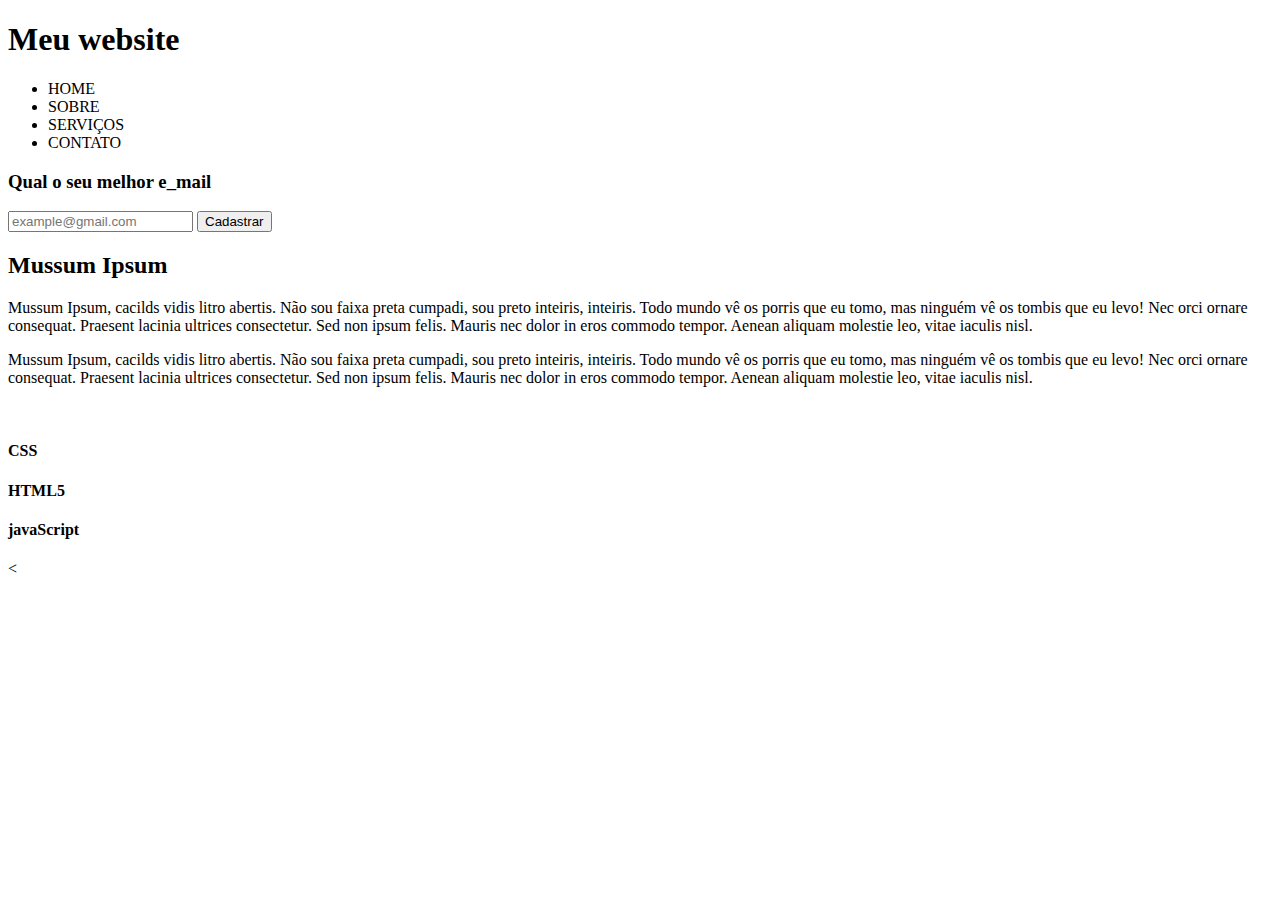
==== index.html @ ac7ca207 "Portfolio - Adicionando estrutura do projeto" ====
<!DOCTYPE html>
<html lang="pt-br">
<head>
	<title>Projeto 1</title>
	<link href="css/style.css" type="text/css" rel="stylesheet" />
	<meta name="projeto,tiago,css,html,js,jquery,javascript,curso" />
	<meta charset="UTF-8" />
</head>
<body>

	<header class="portfolio__header">
		<div class="portfolio__header_logo"><h1>Meu website</h1></div>
		<nav class="portfolio__header__navigation">
			<ul class="portfolio__header__navigation__list">
				<li class="portfolio__header__navigation__list__item">HOME</li>
				<li class="portfolio__header__navigation__list__item">SOBRE</li>
				<li class="portfolio__header__navigation__list__item">SERVIÇOS</li>
				<li class="portfolio__header__navigation__list__item">CONTATO</li>

			</ul>
		</nav>
	</header>
	<section class="portfolio__index">
		<div class="portfolio__index__shadow">
			<div class="portfolio__index__shadow__form">
				<form>
					<h3 class="portfolio__index__shadow__form__title" >Qual o seu melhor e_mail</h3>
					<input type="email" class="portfolio__index__shadow__form__email_value" placeholder="example@gmail.com" required/>
					<input type="submit" class="portfolio__index__shadow__form__submit" value="Cadastrar"/>
				</form>
			</div>
		</div>
	</section>
	<section class="portfolio__about">
		<div class="w-50">
			<div class="portfolio__about__hat">
				<h2>Mussum Ipsum</h2>
			</div>
			<div class="portfolio__about__text">
				<p>Mussum Ipsum, cacilds vidis litro abertis. Não sou faixa preta cumpadi, sou preto inteiris, inteiris. Todo mundo vê os porris que eu tomo, mas ninguém vê os tombis que eu levo! Nec orci ornare consequat. Praesent lacinia ultrices consectetur. Sed non ipsum felis. Mauris nec dolor in eros commodo tempor. Aenean aliquam molestie leo, vitae iaculis nisl.</p>
				<p>Mussum Ipsum, cacilds vidis litro abertis. Não sou faixa preta cumpadi, sou preto inteiris, inteiris. Todo mundo vê os porris que eu tomo, mas ninguém vê os tombis que eu levo! Nec orci ornare consequat. Praesent lacinia ultrices consectetur. Sed non ipsum felis. Mauris nec dolor in eros commodo tempor. Aenean aliquam molestie leo, vitae iaculis nisl.</p>
			</div>
		</div>
		<div class="w-50">
			<div class="portfolio__about__photo">
				<img src="" />
			</div>
		</div>
	</section>
	<section class="portfolio__specialties">
		<div clas="w-33">
			<div class="portfolio__specialties__list">
				<div class="portfolio__specialties__icon">
					<div class="portfolio__specialties__hat">
						<h4>CSS</h4>
					</div>
				</div>
			</div>
		</div>		
		<div clas="w-33">
			<div class="portfolio__specialties__list">
				<div class="portfolio__specialties__icon">
					<div class="portfolio__specialties__hat">
						<h4>HTML5</h4>
					</div>
				</div>
			</div>
		</div>		
		<div clas="w-33">
			<div class="portfolio__specialties__list">
				<div class="portfolio__specialties__icon">
					<div class="portfolio__specialties__hat">
						<h4>javaScript</h4>
					</div>
				</div>
			</div>
		</div>
	</section>
	<section>
		<
	</section>

</body>
</html>
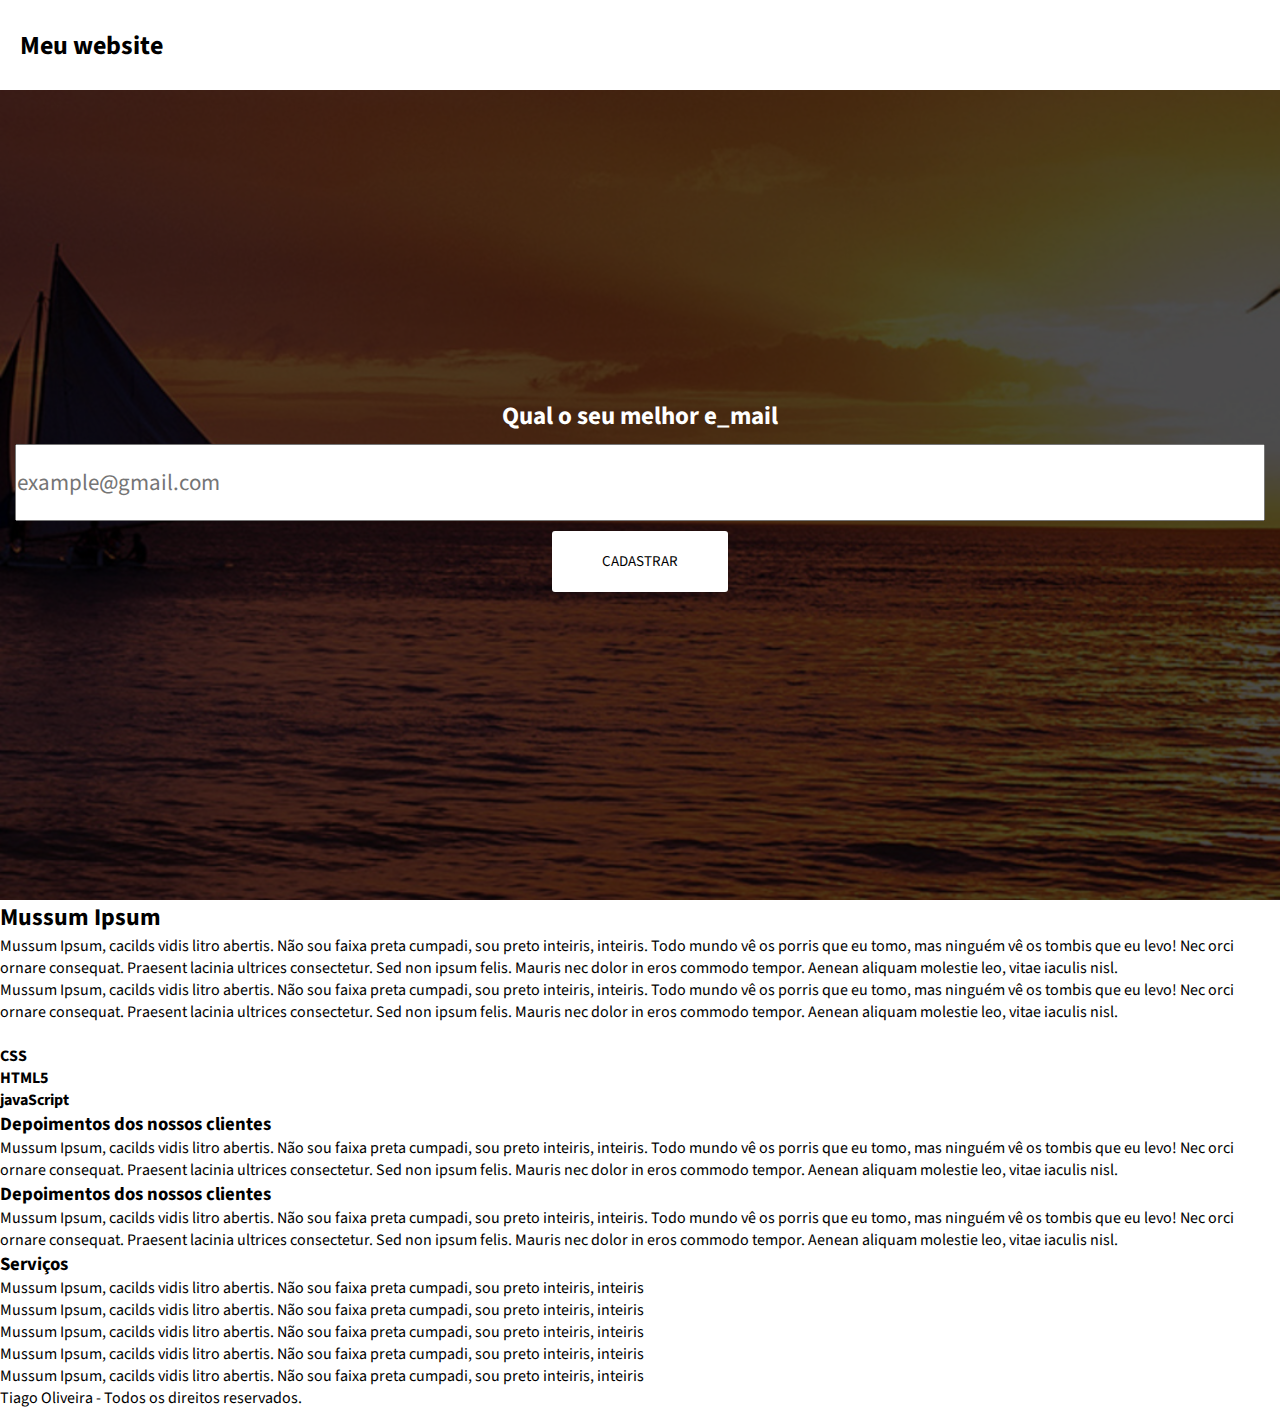
==== commit 1b30b366: "Adicionando font-awesome, adicionando fonts google, adicionando css index" ====
--- a/index.html
+++ b/index.html
@@ -3,8 +3,12 @@
 <head>
 	<title>Projeto 1</title>
 	<link href="css/style.css" type="text/css" rel="stylesheet" />
-	<meta name="projeto,tiago,css,html,js,jquery,javascript,curso" />
+	<meta name="keywords" content="projeto,tiago,css,html,js,jquery,javascript,curso" />
+	<meta name="description" content="Projeto pessoal para estudo de linguagens de programação" />
+	<meta name="viewport" content="width=device-width, initial-scale=1.0" />
+	<link rel="stylesheet" href="https://use.fontawesome.com/releases/v5.2.0/css/all.css" integrity="sha384-hWVjflwFxL6sNzntih27bfxkr27PmbbK/iSvJ+a4+0owXq79v+lsFkW54bOGbiDQ" crossorigin="anonymous">
 	<meta charset="UTF-8" />
+	<link href="https://fonts.googleapis.com/css?family=Source+Sans+Pro" rel="stylesheet">
 </head>
 <body>
 
@@ -19,15 +23,22 @@
 
 			</ul>
 		</nav>
+		<div class="portfolio__header__menu-toggle">
+			<i class="fas fa-bars">
+				
+			</i>
+		</div>
 	</header>
 	<section class="portfolio__index">
 		<div class="portfolio__index__shadow">
-			<div class="portfolio__index__shadow__form">
-				<form>
-					<h3 class="portfolio__index__shadow__form__title" >Qual o seu melhor e_mail</h3>
-					<input type="email" class="portfolio__index__shadow__form__email_value" placeholder="example@gmail.com" required/>
-					<input type="submit" class="portfolio__index__shadow__form__submit" value="Cadastrar"/>
-				</form>
+			<div class="container">
+				<div class="portfolio__index__shadow__form">
+					<form>
+						<h3 class="portfolio__index__shadow__form__hat" >Qual o seu melhor e_mail</h3>
+						<input type="email" class="portfolio__index__shadow__form__email_value" placeholder="example@gmail.com" required/>
+						<input type="submit" class="portfolio__index__shadow__form__submit" value="Cadastrar"/>
+					</form>
+				</div>
 			</div>
 		</div>
 	</section>
@@ -77,8 +88,36 @@
 		</div>
 	</section>
 	<section>
-		<
+		<div class="w-50">
+			<div class="portfolio__services__hat">
+				<h3>Depoimentos dos nossos clientes</h3>
+			</div>
+			<div class="portfolio__services__title">
+				<p>Mussum Ipsum, cacilds vidis litro abertis. Não sou faixa preta cumpadi, sou preto inteiris, inteiris. Todo mundo vê os porris que eu tomo, mas ninguém vê os tombis que eu levo! Nec orci ornare consequat. Praesent lacinia ultrices consectetur. Sed non ipsum felis. Mauris nec dolor in eros commodo tempor. Aenean aliquam molestie leo, vitae iaculis nisl.</p>
+			</div>
+			<div class="portfolio__services__hat">
+				<h3>Depoimentos dos nossos clientes</h3>
+			</div>
+			<div class="portfolio__services__title">
+				<p>Mussum Ipsum, cacilds vidis litro abertis. Não sou faixa preta cumpadi, sou preto inteiris, inteiris. Todo mundo vê os porris que eu tomo, mas ninguém vê os tombis que eu levo! Nec orci ornare consequat. Praesent lacinia ultrices consectetur. Sed non ipsum felis. Mauris nec dolor in eros commodo tempor. Aenean aliquam molestie leo, vitae iaculis nisl.</p>
+			</div>
+		</div>
+		<div class="w-50">
+			<div div class="portfolio__services__hat">
+				<h3>Serviços</h3>
+			</div>
+			<ul class="portfolio__services__list">
+				<li class="portfolio__services__list__item">Mussum Ipsum, cacilds vidis litro abertis. Não sou faixa preta cumpadi, sou preto inteiris, inteiris</li>				
+				<li class="portfolio__services__list__item">Mussum Ipsum, cacilds vidis litro abertis. Não sou faixa preta cumpadi, sou preto inteiris, inteiris</li>				
+				<li class="portfolio__services__list__item">Mussum Ipsum, cacilds vidis litro abertis. Não sou faixa preta cumpadi, sou preto inteiris, inteiris</li>				
+				<li class="portfolio__services__list__item">Mussum Ipsum, cacilds vidis litro abertis. Não sou faixa preta cumpadi, sou preto inteiris, inteiris</li>				
+				<li class="portfolio__services__list__item">Mussum Ipsum, cacilds vidis litro abertis. Não sou faixa preta cumpadi, sou preto inteiris, inteiris</li>
+			</ul>
+		</div>
 	</section>
+	<footer class="portfolio__footer">
+		<p class="portfolio__footer__text">Tiago Oliveira - Todos os direitos reservados.</p>
+	</footer>
 
 </body>
 </html>--- a/css/style.css
+++ b/css/style.css
@@ -0,0 +1,99 @@
+* {
+	padding: 0;
+	margin: 0;
+	box-sizing: border-box;
+	font-family: 'Source Sans Pro', sans-serif;
+}
+
+.container {
+	max-width: 1280px;
+	margin: 0 2%;
+	width: 100%;
+}
+
+.portfolio__header {
+	width: 100%;
+	height: 90px;
+	background-color: white;
+	box-shadow: 0 0.25rem 0.125rem 0 rgba(0,0,0,.05);
+	display: flex;
+	flex-direction: row;
+	flex-wrap: nowrap;
+	align-items: center;
+	justify-content: space-between;
+
+}
+
+.portfolio__header_logo {
+	font-size: 13px;
+	margin-left: 20px;
+}
+
+
+.portfolio__header__navigation {
+	display: none;
+}
+
+
+.portfolio__header__menu-toggle {
+	margin-right: 20px;
+	font-size: 23px;
+}
+
+.portfolio__index {
+	width: 100%;
+	height: calc(100vh - 90px);
+	background: url("../img/index.jpg");
+	background-repeat: no-repeat;
+	background-position: center;
+	background-size: cover;
+}
+
+.portfolio__index__shadow {
+	width: 100%;
+	height: 100%;
+	background-color: rgba(0,0,0,0.7);
+	display: flex;
+	justify-content: center;
+	align-items: center;
+
+}
+
+.portfolio__index__shadow__form {
+	width: 100%;
+	height: auto;
+	text-align: center;
+}
+
+.portfolio__index__shadow__form__hat {
+	font-size: 25px;
+	color: #fff;
+}
+
+.portfolio__index__shadow__form__email_value {
+	display: inline-block;
+	width: 100%;
+	padding: 20px 0;
+	font-size: 23px;
+	margin-top: 10px;
+}
+
+
+.portfolio__index__shadow__form__submit {
+	padding: 20px 50px;
+	text-decoration: none;
+	background-color: white;
+	color: #000;
+	margin-top: 10px;
+	border: none;
+	font-size: 15px;
+	border-radius: 3px;
+	text-transform: uppercase;
+	display: inline-block;
+}
+
+@media(min-width: 992px) {
+	.container {
+		margin: 0 15px;
+	}
+}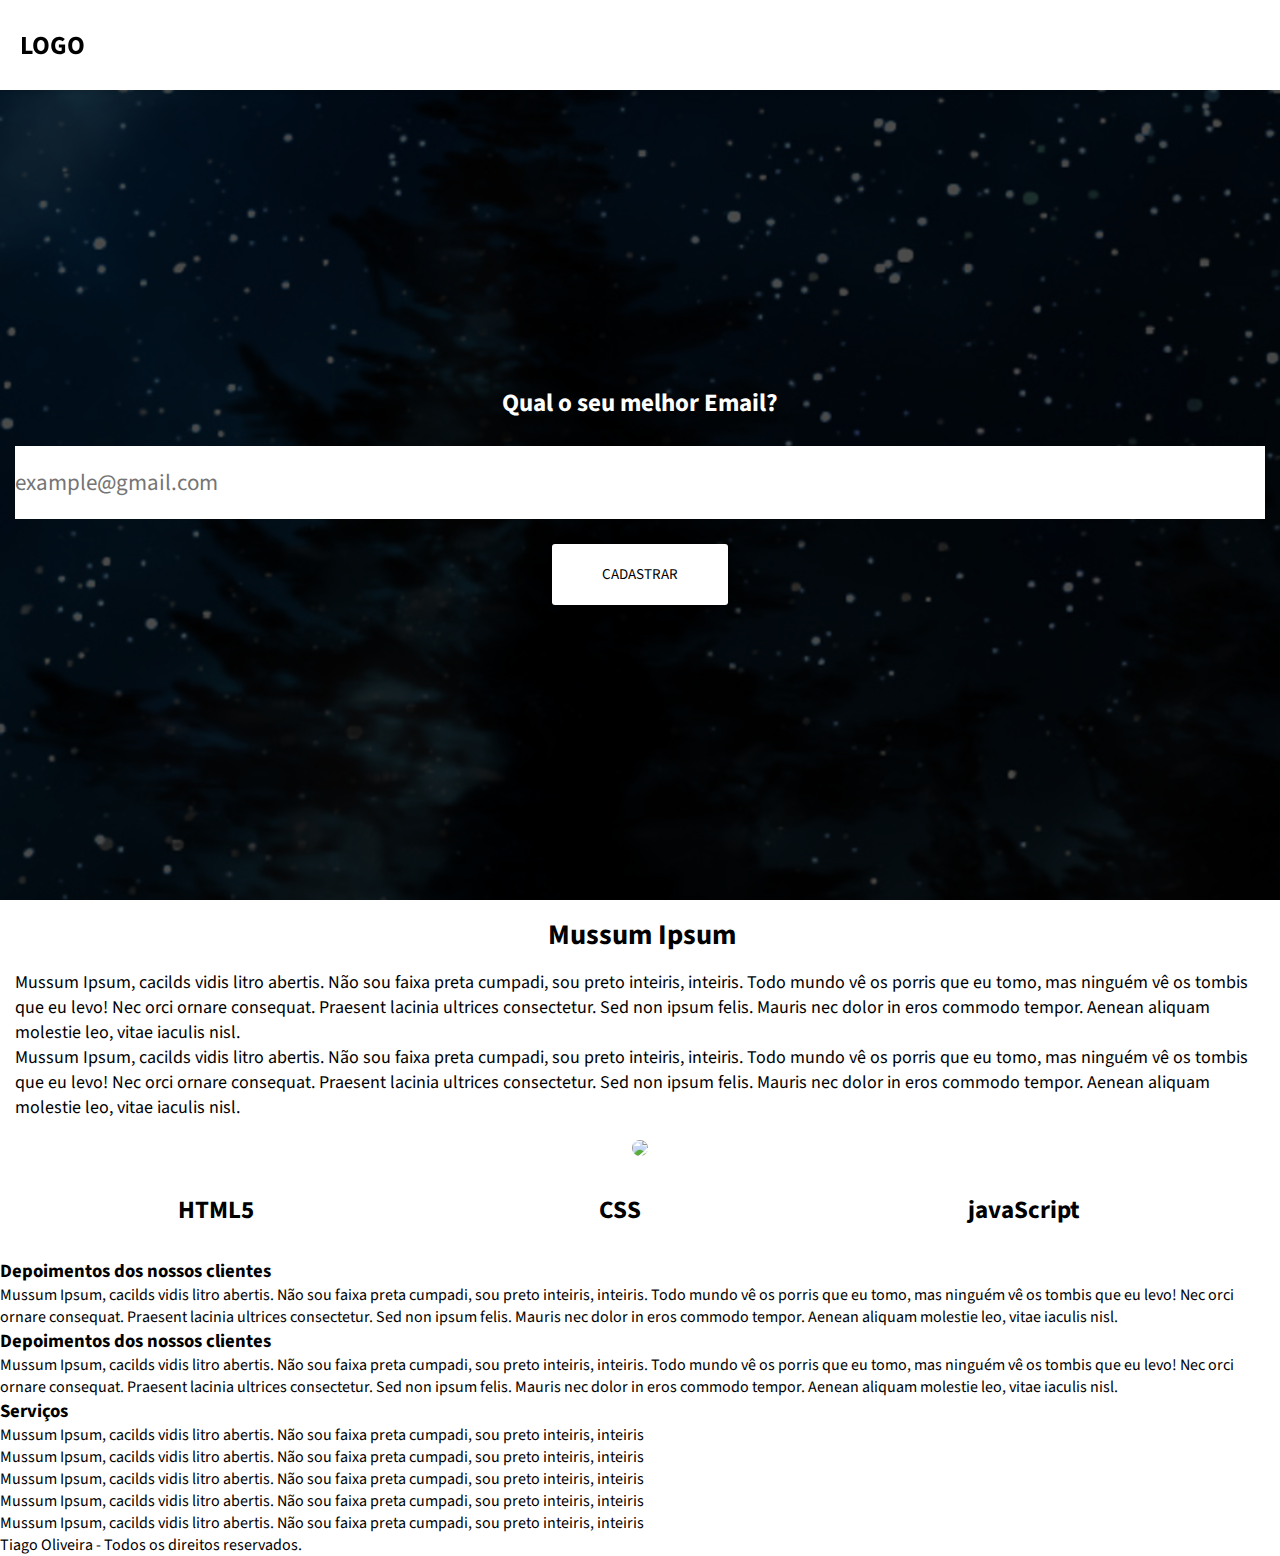
==== commit e926b31d: "Script modificacoes" ====
--- a/index.html
+++ b/index.html
@@ -13,7 +13,7 @@
 <body>
 
 	<header class="portfolio__header">
-		<div class="portfolio__header_logo"><h1>Meu website</h1></div>
+		<div class="portfolio__header_logo"><h1>LOGO</h1></div>
 		<nav class="portfolio__header__navigation">
 			<ul class="portfolio__header__navigation__list">
 				<li class="portfolio__header__navigation__list__item">HOME</li>
@@ -34,7 +34,7 @@
 			<div class="container">
 				<div class="portfolio__index__shadow__form">
 					<form>
-						<h3 class="portfolio__index__shadow__form__hat" >Qual o seu melhor e_mail</h3>
+						<h3 class="portfolio__index__shadow__form__hat" >Qual o seu melhor Email?</h3>
 						<input type="email" class="portfolio__index__shadow__form__email_value" placeholder="example@gmail.com" required/>
 						<input type="submit" class="portfolio__index__shadow__form__submit" value="Cadastrar"/>
 					</form>
@@ -44,44 +44,51 @@
 	</section>
 	<section class="portfolio__about">
 		<div class="w-50">
-			<div class="portfolio__about__hat">
-				<h2>Mussum Ipsum</h2>
-			</div>
-			<div class="portfolio__about__text">
-				<p>Mussum Ipsum, cacilds vidis litro abertis. Não sou faixa preta cumpadi, sou preto inteiris, inteiris. Todo mundo vê os porris que eu tomo, mas ninguém vê os tombis que eu levo! Nec orci ornare consequat. Praesent lacinia ultrices consectetur. Sed non ipsum felis. Mauris nec dolor in eros commodo tempor. Aenean aliquam molestie leo, vitae iaculis nisl.</p>
-				<p>Mussum Ipsum, cacilds vidis litro abertis. Não sou faixa preta cumpadi, sou preto inteiris, inteiris. Todo mundo vê os porris que eu tomo, mas ninguém vê os tombis que eu levo! Nec orci ornare consequat. Praesent lacinia ultrices consectetur. Sed non ipsum felis. Mauris nec dolor in eros commodo tempor. Aenean aliquam molestie leo, vitae iaculis nisl.</p>
+			<div class="container">
+				<div class="portfolio__about__hat">
+					<h2>Mussum Ipsum</h2>
+				</div>
+				<div class="portfolio__about__text">
+					<p>Mussum Ipsum, cacilds vidis litro abertis. Não sou faixa preta cumpadi, sou preto inteiris, inteiris. Todo mundo vê os porris que eu tomo, mas ninguém vê os tombis que eu levo! Nec orci ornare consequat. Praesent lacinia ultrices consectetur. Sed non ipsum felis. Mauris nec dolor in eros commodo tempor. Aenean aliquam molestie leo, vitae iaculis nisl.</p>
+					<p>Mussum Ipsum, cacilds vidis litro abertis. Não sou faixa preta cumpadi, sou preto inteiris, inteiris. Todo mundo vê os porris que eu tomo, mas ninguém vê os tombis que eu levo! Nec orci ornare consequat. Praesent lacinia ultrices consectetur. Sed non ipsum felis. Mauris nec dolor in eros commodo tempor. Aenean aliquam molestie leo, vitae iaculis nisl.</p>
+				</div>
 			</div>
 		</div>
 		<div class="w-50">
 			<div class="portfolio__about__photo">
-				<img src="" />
+				<img src="img/you.jpg" class="img_responsive"/>
 			</div>
 		</div>
 	</section>
 	<section class="portfolio__specialties">
-		<div clas="w-33">
-			<div class="portfolio__specialties__list">
-				<div class="portfolio__specialties__icon">
-					<div class="portfolio__specialties__hat">
-						<h4>CSS</h4>
+		<div class="container">
+			<div class="w30">
+				<div class="portfolio__specialties__list">
+					<div class="portfolio__specialties__list__item">
+						<div class="portfolio__specialties__list__item__hat">
+							<h4>HTML5</h4>
+						</div>
+						<i class="fab fa-css3-alt"></i>
 					</div>
 				</div>
-			</div>
-		</div>		
-		<div clas="w-33">
-			<div class="portfolio__specialties__list">
-				<div class="portfolio__specialties__icon">
-					<div class="portfolio__specialties__hat">
-						<h4>HTML5</h4>
+			</div>		
+			<div class="w30">
+				<div class="portfolio__specialties__list">
+					<div class="portfolio__specialties__list__item">
+						<div class="portfolio__specialties__list__item__hat">
+							<h4>CSS</h4>
+						</div>
+						<i class="fab fa-html5"></i>
 					</div>
 				</div>
-			</div>
-		</div>		
-		<div clas="w-33">
-			<div class="portfolio__specialties__list">
-				<div class="portfolio__specialties__icon">
-					<div class="portfolio__specialties__hat">
-						<h4>javaScript</h4>
+			</div>		
+			<div class="w30">
+				<div class="portfolio__specialties__list">
+					<div class="portfolio__specialties__list__item">
+						<div class="portfolio__specialties__list__item__hat">
+							<h4>javaScript</h4>
+						</div>
+						<i class="fab fa-js"></i>
 					</div>
 				</div>
 			</div>
@@ -118,6 +125,8 @@
 	<footer class="portfolio__footer">
 		<p class="portfolio__footer__text">Tiago Oliveira - Todos os direitos reservados.</p>
 	</footer>
+<script src="js/jquery.js"></script>
+<script src="js/script.js"></script>
+</body>
 
-</body>
 </html>--- a/css/style.css
+++ b/css/style.css
@@ -8,7 +8,11 @@
 .container {
 	max-width: 1280px;
 	margin: 0 2%;
-	width: 100%;
+	width: 98%;
+}
+.w30{
+	width: 32%;
+	display: inline-block;
 }
 
 .portfolio__header {
@@ -21,7 +25,13 @@
 	flex-wrap: nowrap;
 	align-items: center;
 	justify-content: space-between;
+	position: fixed;
+	top: 0;
 
+}
+
+.portfolio__header--is-active {
+	position: fixed;
 }
 
 .portfolio__header_logo {
@@ -30,14 +40,32 @@
 }
 
 
+
 .portfolio__header__navigation {
-	display: none;
+	z-index: 4;
+    position: fixed;
+    top: 92px;
+    transition: all ease .7s;
+    width: 100%;
+    height: calc(100vh - 90px);
+    background-color: white;
+    left: -400%;
+}
+.portfolio__header__navigation--active {
+	left: 0;
 }
 
 
+.portfolio__header__navigation__list__item {
+	padding: 20px 0;
+	border-bottom: 1px solid #ccc;
+	padding-left: 20px;
+	cursor: pointer;
+}
+
 .portfolio__header__menu-toggle {
-	margin-right: 20px;
-	font-size: 23px;
+	padding: 20px;
+	font-size: 28px;
 }
 
 .portfolio__index {
@@ -47,6 +75,7 @@
 	background-repeat: no-repeat;
 	background-position: center;
 	background-size: cover;
+	margin-top: 90px;
 }
 
 .portfolio__index__shadow {
@@ -75,7 +104,8 @@
 	width: 100%;
 	padding: 20px 0;
 	font-size: 23px;
-	margin-top: 10px;
+	margin-top: 25px;
+	border: none;
 }
 
 
@@ -84,7 +114,7 @@
 	text-decoration: none;
 	background-color: white;
 	color: #000;
-	margin-top: 10px;
+	margin-top: 25px;
 	border: none;
 	font-size: 15px;
 	border-radius: 3px;
@@ -96,4 +126,43 @@
 	.container {
 		margin: 0 15px;
 	}
+}
+
+.portfolio__about {
+	width: 100%;
+	height: auto;
+}
+
+.portfolio__about__hat {
+	text-align:center;
+	margin: 15px 0;
+	font-size: 19px;
+}
+
+.portfolio__about__text {
+	font-size: 18px;
+}
+
+.portfolio__about__photo {
+	margin-top: 20px;
+	text-align: center;
+}
+.portfolio__about__photo img{
+	width: 70%;
+	border-radius: 100%;
+}
+
+.portfolio__specialties__list{
+	margin: 30px 0;
+}
+.portfolio__specialties__list__item {
+	display: flex;
+	flex-direction: column;
+	align-items: center;
+}
+.portfolio__specialties__list__item__hat {
+	font-size: 25px;
+}
+.portfolio__specialties__list__item > i {
+	font-size: 25px;
 }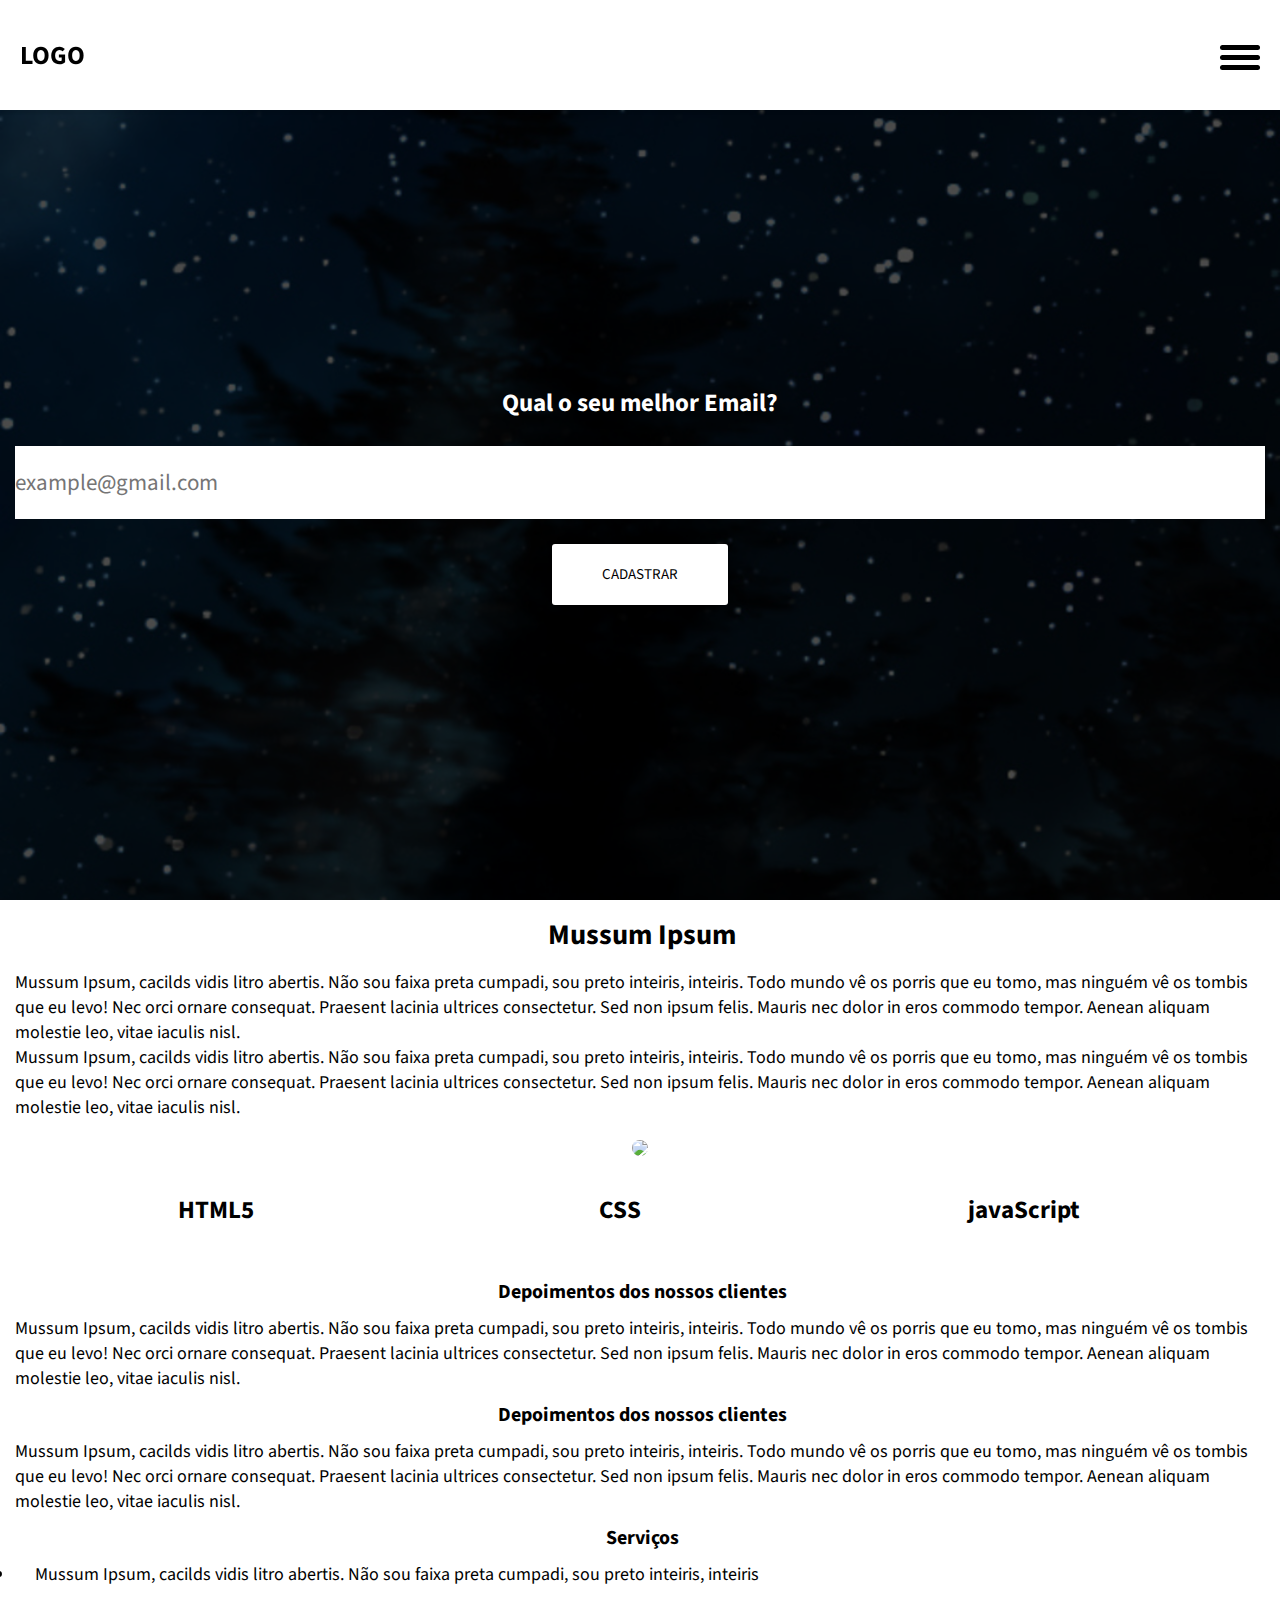
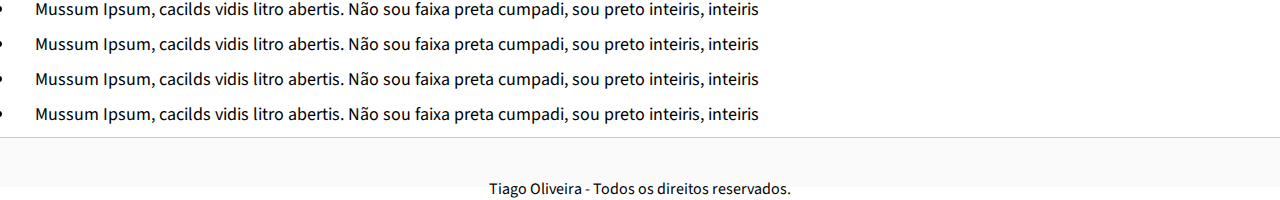
==== commit cb2a4fb9: "Animacoes, jquery verificacoes, rodape, e about" ====
--- a/index.html
+++ b/index.html
@@ -24,9 +24,11 @@
 			</ul>
 		</nav>
 		<div class="portfolio__header__menu-toggle">
-			<i class="fas fa-bars">
-				
-			</i>
+			<div class="menu__toggle">
+				<div class="menu__toggle__item item__order__1"></div>
+				<div class="menu__toggle__item item__order__2"></div>
+				<div class="menu__toggle__item item__order__3"></div>
+			</div>
 		</div>
 	</header>
 	<section class="portfolio__index">
@@ -95,31 +97,39 @@
 		</div>
 	</section>
 	<section>
-		<div class="w-50">
-			<div class="portfolio__services__hat">
-				<h3>Depoimentos dos nossos clientes</h3>
+		<div class="container">
+			<div class="w-50">
+				<div class="portfolio__services__container">
+					<div class="portfolio__services__container__hat">
+						<h3>Depoimentos dos nossos clientes</h3>
+					</div>
+					<div class="portfolio__services__container__title">
+						<p>Mussum Ipsum, cacilds vidis litro abertis. Não sou faixa preta cumpadi, sou preto inteiris, inteiris. Todo mundo vê os porris que eu tomo, mas ninguém vê os tombis que eu levo! Nec orci ornare consequat. Praesent lacinia ultrices consectetur. Sed non ipsum felis. Mauris nec dolor in eros commodo tempor. Aenean aliquam molestie leo, vitae iaculis nisl.</p>
+					</div>
+				</div>
+				<div class="portfolio__services__container">
+					<div class="portfolio__services__container__hat">
+						<h3>Depoimentos dos nossos clientes</h3>
+					</div>
+					<div class="portfolio__services__container__title">
+						<p>Mussum Ipsum, cacilds vidis litro abertis. Não sou faixa preta cumpadi, sou preto inteiris, inteiris. Todo mundo vê os porris que eu tomo, mas ninguém vê os tombis que eu levo! Nec orci ornare consequat. Praesent lacinia ultrices consectetur. Sed non ipsum felis. Mauris nec dolor in eros commodo tempor. Aenean aliquam molestie leo, vitae iaculis nisl.</p>
+					</div>
+				</div>
 			</div>
-			<div class="portfolio__services__title">
-				<p>Mussum Ipsum, cacilds vidis litro abertis. Não sou faixa preta cumpadi, sou preto inteiris, inteiris. Todo mundo vê os porris que eu tomo, mas ninguém vê os tombis que eu levo! Nec orci ornare consequat. Praesent lacinia ultrices consectetur. Sed non ipsum felis. Mauris nec dolor in eros commodo tempor. Aenean aliquam molestie leo, vitae iaculis nisl.</p>
+			<div class="w-50">
+				<div class="portfolio__services__container">
+					<div div class="portfolio__services__container__hat">
+						<h3>Serviços</h3>
+					</div>
+					<ul class="portfolio__services__list">
+						<li class="portfolio__services__list__item">Mussum Ipsum, cacilds vidis litro abertis. Não sou faixa preta cumpadi, sou preto inteiris, inteiris</li>				
+						<li class="portfolio__services__list__item">Mussum Ipsum, cacilds vidis litro abertis. Não sou faixa preta cumpadi, sou preto inteiris, inteiris</li>				
+						<li class="portfolio__services__list__item">Mussum Ipsum, cacilds vidis litro abertis. Não sou faixa preta cumpadi, sou preto inteiris, inteiris</li>				
+						<li class="portfolio__services__list__item">Mussum Ipsum, cacilds vidis litro abertis. Não sou faixa preta cumpadi, sou preto inteiris, inteiris</li>				
+						<li class="portfolio__services__list__item">Mussum Ipsum, cacilds vidis litro abertis. Não sou faixa preta cumpadi, sou preto inteiris, inteiris</li>
+					</ul>
+				</div>
 			</div>
-			<div class="portfolio__services__hat">
-				<h3>Depoimentos dos nossos clientes</h3>
-			</div>
-			<div class="portfolio__services__title">
-				<p>Mussum Ipsum, cacilds vidis litro abertis. Não sou faixa preta cumpadi, sou preto inteiris, inteiris. Todo mundo vê os porris que eu tomo, mas ninguém vê os tombis que eu levo! Nec orci ornare consequat. Praesent lacinia ultrices consectetur. Sed non ipsum felis. Mauris nec dolor in eros commodo tempor. Aenean aliquam molestie leo, vitae iaculis nisl.</p>
-			</div>
-		</div>
-		<div class="w-50">
-			<div div class="portfolio__services__hat">
-				<h3>Serviços</h3>
-			</div>
-			<ul class="portfolio__services__list">
-				<li class="portfolio__services__list__item">Mussum Ipsum, cacilds vidis litro abertis. Não sou faixa preta cumpadi, sou preto inteiris, inteiris</li>				
-				<li class="portfolio__services__list__item">Mussum Ipsum, cacilds vidis litro abertis. Não sou faixa preta cumpadi, sou preto inteiris, inteiris</li>				
-				<li class="portfolio__services__list__item">Mussum Ipsum, cacilds vidis litro abertis. Não sou faixa preta cumpadi, sou preto inteiris, inteiris</li>				
-				<li class="portfolio__services__list__item">Mussum Ipsum, cacilds vidis litro abertis. Não sou faixa preta cumpadi, sou preto inteiris, inteiris</li>				
-				<li class="portfolio__services__list__item">Mussum Ipsum, cacilds vidis litro abertis. Não sou faixa preta cumpadi, sou preto inteiris, inteiris</li>
-			</ul>
 		</div>
 	</section>
 	<footer class="portfolio__footer">
--- a/css/style.css
+++ b/css/style.css
@@ -17,7 +17,7 @@
 
 .portfolio__header {
 	width: 100%;
-	height: 90px;
+	height: 110px;
 	background-color: white;
 	box-shadow: 0 0.25rem 0.125rem 0 rgba(0,0,0,.05);
 	display: flex;
@@ -27,7 +27,11 @@
 	justify-content: space-between;
 	position: fixed;
 	top: 0;
-
+	transition: height .4s ease;
+
+}
+.portfolio__header--scrolled {
+	height: 90px;
 }
 
 .portfolio__header--is-active {
@@ -39,17 +43,55 @@
 	margin-left: 20px;
 }
 
+.menu__toggle {
+	width: 50px;
+	height: 50px;
+	position: relative;
+
+}
+.menu__toggle__item {
+	width: 80%;
+	height: 5px;
+	border-radius: 3px;
+	background-color: black;
+	position: absolute;
+	transition: all .4s cubic-bezier(.25,.1,.61,1.39);
+}
+
+.menu-goggle__item--active .item__order__1 {
+	transform: rotate(45deg);
+	top: 50%;
+}
+.menu-goggle__item--active .item__order__2 {
+	transform: rotate(-45deg);
+	top: 50%;
+}
+.menu-goggle__item--active .item__order__3 {
+	transform: rotate(45deg);
+	top: 50%;
+}
+
+.item__order__1 {
+	top: 30%;
+}
+.item__order__2 {
+	top: 50%;
+}
+.item__order__3 {
+	top: 70%;
+}
 
 
 .portfolio__header__navigation {
 	z-index: 4;
     position: fixed;
-    top: 92px;
+    top: 90px;
     transition: all ease .7s;
     width: 100%;
     height: calc(100vh - 90px);
     background-color: white;
     left: -400%;
+    border-top: 2px solid #ccc;
 }
 .portfolio__header__navigation--active {
 	left: 0;
@@ -65,6 +107,7 @@
 
 .portfolio__header__menu-toggle {
 	padding: 20px;
+	padding-right: 10px;
 	font-size: 28px;
 }
 
@@ -165,4 +208,53 @@
 }
 .portfolio__specialties__list__item > i {
 	font-size: 25px;
+	margin-top: 10px;
+}
+
+.portfolio__services__container {
+	margin-top: 10px;
+}
+
+.portfolio__services__container__hat {
+	text-align: center;
+	font-size: 17px;
+	margin-top: 20px;
+
+	
+}
+
+.portfolio__services__container__title {
+	margin-top: 10px;
+	font-size: 18px;
+}
+
+
+.portfolio__services__container__hat:nth-child(1) {
+	margin-top: 10px;
+}
+
+.portfolio__services__list {
+	margin-top: 10px;
+}
+
+.portfolio__services__list__item {
+	text-decoration: none;
+	font-size: 18px;
+	margin-top: 10px;
+	text-indent: 20px;
+}
+.portfolio__services__list__item:nth-child(1) {
+	margin-top: 0;
+}
+
+.portfolio__footer {
+	width: 100%;
+	background-color: #FAFAFA;
+	height: 50px;
+	border-top: 1px solid #ccc;
+	margin-top: 10px;
+}
+.portfolio__footer__text {
+	margin: 40px 0;
+	text-align: center;
 }